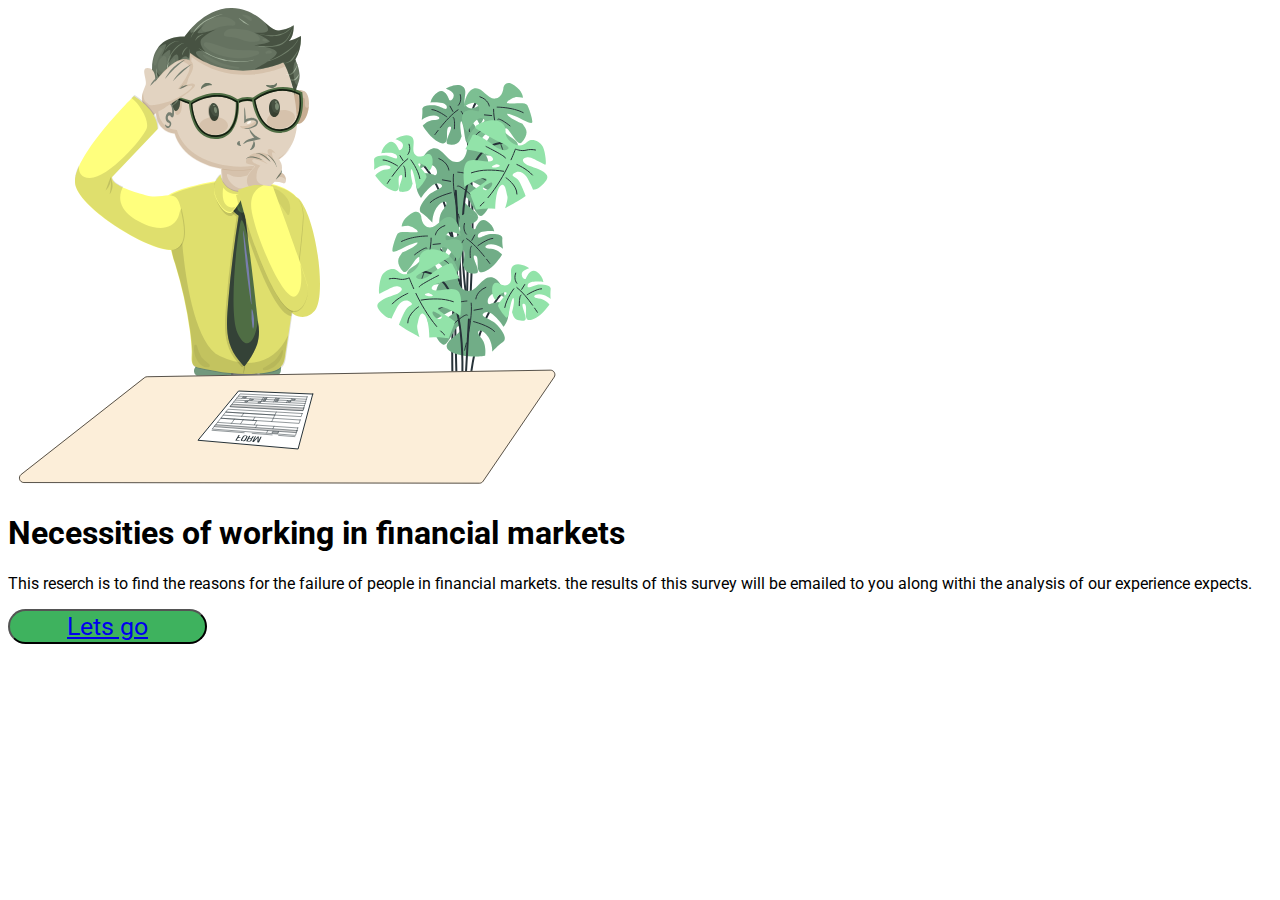
==== html/pag2.html @ 8ced2908 "atualizaçao" ====
<!DOCTYPE html>
<html lang="en">

<head>
    <meta charset="UTF-8">
    <meta name="viewport" content="width=device-width, initial-scale=1.0">
    <title>Document</title>
    <link rel="stylesheet" href="/css/pagina1.css">
    <link
        href="https://fonts.googleapis.com/css2?family=Roboto:ital,wght@0,100;0,300;0,400;0,500;0,700;0,900;1,100;1,300;1,400;1,500;1,700;1,900&display=swap"
        rel="stylesheet">
</head>

<body>
    <main class="container">
        <div class="imagem"><img src="/imagens/tela2.svg" alt="personagem1"></div>
        <section class="textos">
        <h1>Necessities of working in financial markets</h1>
        <p>This reserch is to find the reasons for the failure of people in financial 
            markets. the results of this survey will be emailed to you along withi 
            the analysis of our experience 
                   expects.
        </p>
        <button><a href="pag2.html">Lets go</a></button>
    </section>
    </main>
</body>

</html>
---- css/pagina1.css ----
*{
    font-family: 'Roboto';
}

button {
    background-color: #3eb25e;
    border-radius: 100px;
    width: 199px;
    font-size: 25px;
}
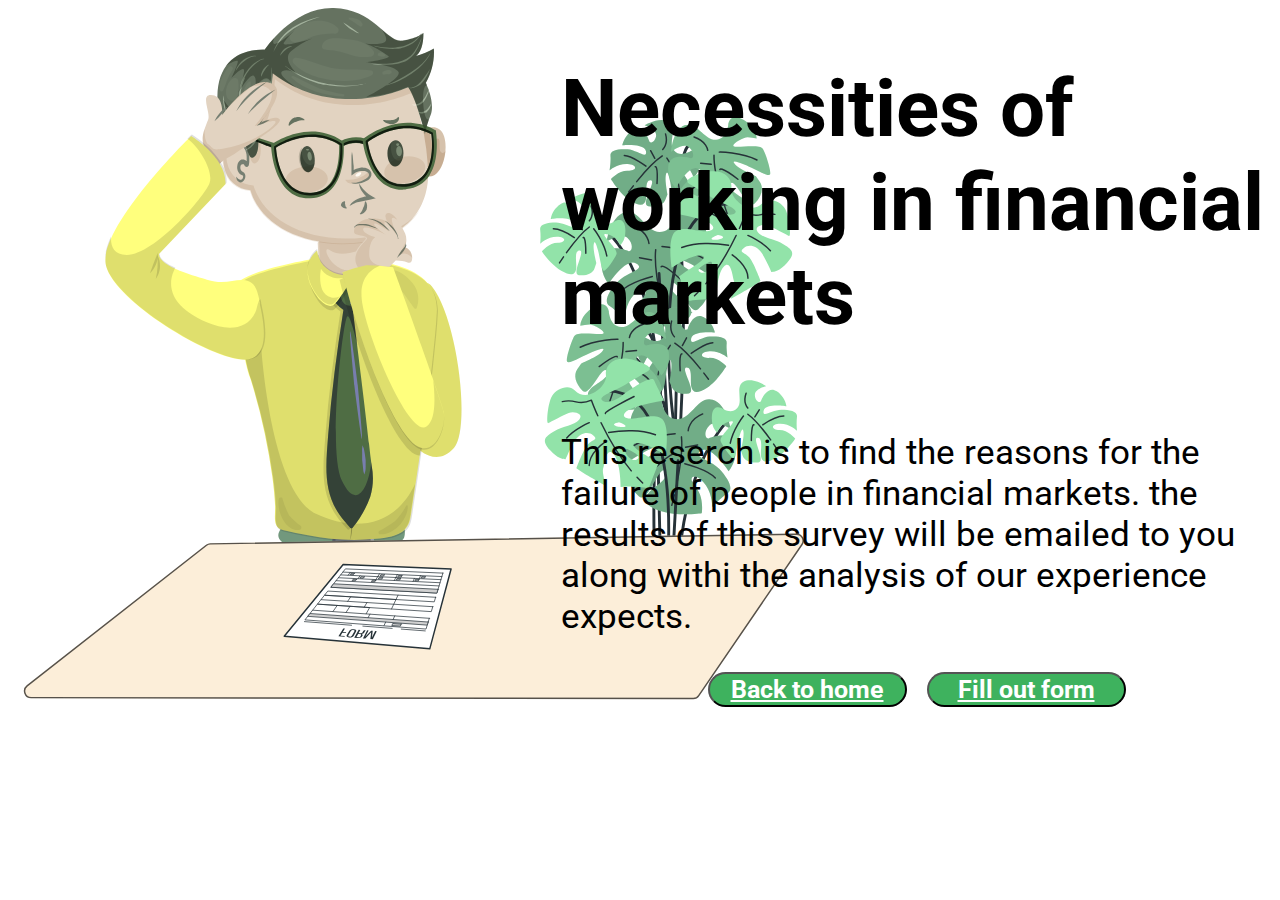
==== commit fefbda50: "finalizando projeto" ====
--- a/html/pag2.html
+++ b/html/pag2.html
@@ -5,7 +5,7 @@
     <meta charset="UTF-8">
     <meta name="viewport" content="width=device-width, initial-scale=1.0">
     <title>Document</title>
-    <link rel="stylesheet" href="/css/pagina1.css">
+    <link rel="stylesheet" href="/css/pagina2.css">
     <link
         href="https://fonts.googleapis.com/css2?family=Roboto:ital,wght@0,100;0,300;0,400;0,500;0,700;0,900;1,100;1,300;1,400;1,500;1,700;1,900&display=swap"
         rel="stylesheet">
@@ -21,7 +21,12 @@
             the analysis of our experience 
                    expects.
         </p>
-        <button><a href="pag2.html">Lets go</a></button>
+        <div class="botoes">
+        <button class="button2"><a href="pag1.html">Back to home</a></button>
+        <button>
+            <a href="pag3.html">Fill out form</a>
+        </button>
+    </div>
     </section>
     </main>
 </body>
--- a/css/pagina2.css
+++ b/css/pagina2.css
@@ -0,0 +1,52 @@
+*{
+    font-family: 'Roboto';
+}
+
+button {
+    background-color: #3eb25e;
+    border-radius: 100px;
+    width: 199px;
+    font-size: 25px;
+}
+
+button:hover{
+    background-color: yellow;
+}
+
+.container {
+    display: flex;
+    justify-content: space-evenly;
+
+}
+
+.textos {
+    display: flex;
+    flex-direction: column;
+    justify-content: center;
+    align-items: center;
+
+}
+
+.imagem {
+    display: flex;
+}
+
+h1{
+    font-size: 80px;
+}
+
+p{
+    font-size: 35px;
+    
+}
+
+a {
+    color: white;
+    font-weight: 700;
+}
+
+.botoes {
+    
+    display: flex;
+    gap: 20px;
+}